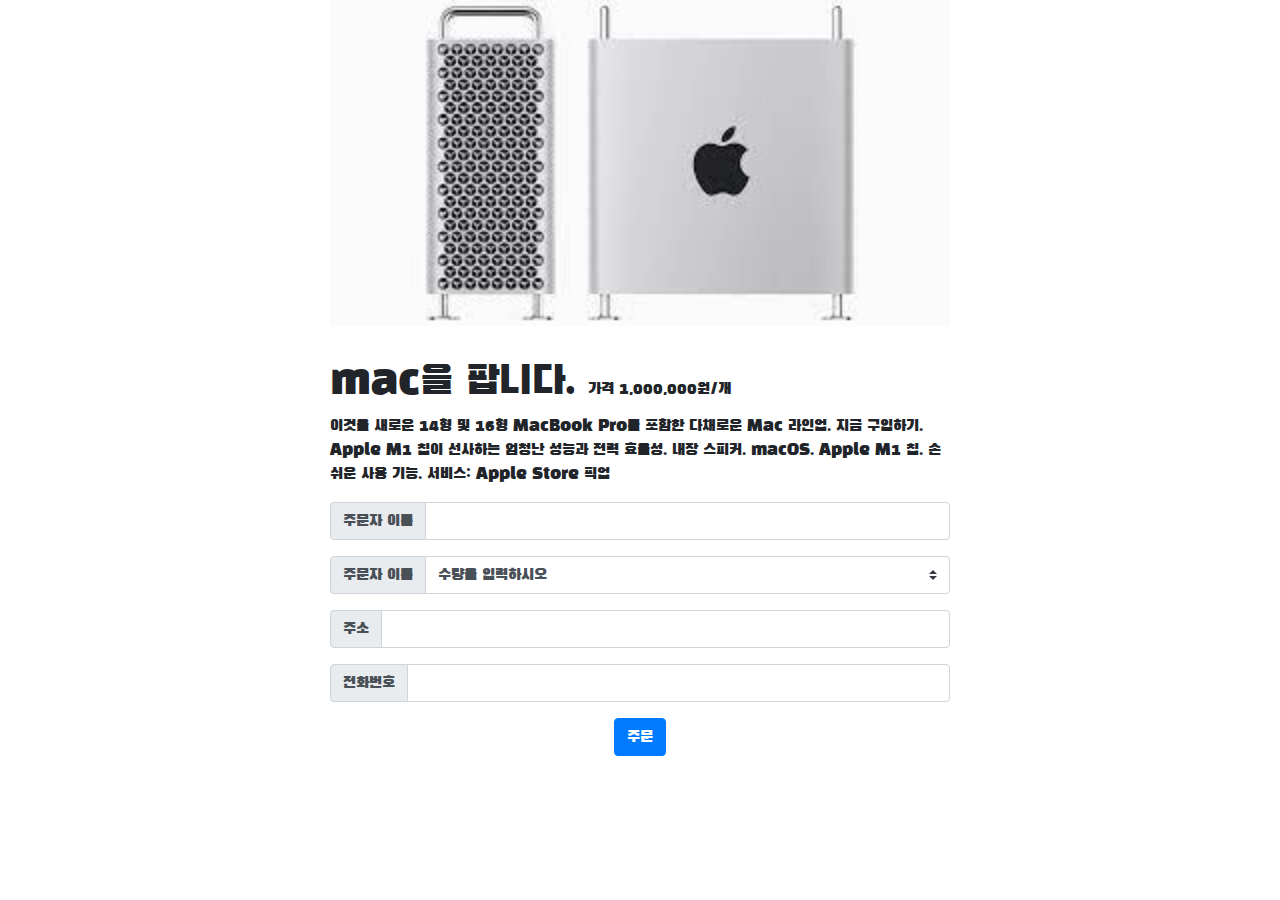
==== hw_1.html @ 9b538e34 "hw_1 commit" ====
<!DOCTYPE html>
<html lang="en">

<head>
    <meta charset="UTF-8">
    <meta http-equiv="X-UA-Compatible" content="IE=edge">
    <meta name="viewport" content="width=device-width, initial-scale=1.0">

    <link rel="stylesheet" href="https://maxcdn.bootstrapcdn.com/bootstrap/4.0.0/css/bootstrap.min.css"
        integrity="sha384-Gn5384xqQ1aoWXA+058RXPxPg6fy4IWvTNh0E263XmFcJlSAwiGgFAW/dAiS6JXm" crossorigin="anonymous">
    <script src="https://code.jquery.com/jquery-3.2.1.slim.min.js"
        integrity="sha384-KJ3o2DKtIkvYIK3UENzmM7KCkRr/rE9/Qpg6aAZGJwFDMVNA/GpGFF93hXpG5KkN"
        crossorigin="anonymous"></script>
    <script src="https://cdnjs.cloudflare.com/ajax/libs/popper.js/1.12.9/umd/popper.min.js"
        integrity="sha384-ApNbgh9B+Y1QKtv3Rn7W3mgPxhU9K/ScQsAP7hUibX39j7fakFPskvXusvfa0b4Q"
        crossorigin="anonymous"></script>
    <script src="https://maxcdn.bootstrapcdn.com/bootstrap/4.0.0/js/bootstrap.min.js"
        integrity="sha384-JZR6Spejh4U02d8jOt6vLEHfe/JQGiRRSQQxSfFWpi1MquVdAyjUar5+76PVCmYl"
        crossorigin="anonymous"></script>

    <link rel="preconnect" href="https://fonts.googleapis.com">
    <link rel="preconnect" href="https://fonts.gstatic.com" crossorigin>
    <link href="https://fonts.googleapis.com/css2?family=Black+Han+Sans&display=swap" rel="stylesheet">
    <style>
        * {
            font-family: 'Black Han Sans', sans-serif;
        }

        .wrap {
            width: 620px;
            margin: auto;

            display: flex;
            flex-direction: column;
            align-items: center;
            justify-content: center
        }

        img {
            width: 620px;
            padding: 0 0 2rem 0;
        }


        span {
            font-size: 16px;
        }
    </style>
    <title>For_sale</title>

</head>

<body>
    <div class="wrap">

        <img
            src="[data-uri]">
        <div class="textwrap">
            <h1>mac을 팝니다. <span>가격 1,000,000원/개 </span></h1>
            <p>이것을 새로운 14형 및 16형 MacBook Pro를 포함한 다채로운 Mac 라인업. 지금 구입하기. Apple M1 칩이 선사하는 엄청난 성능과 전력 효율성. 내장 스피커. macOS.
                Apple M1 칩. 손쉬운 사용 기능. 서비스: Apple Store 픽업</p>

        </div>

        <div class="input-group mb-3">
            <div class="input-group-prepend">
                <span class="input-group-text" id="inputGroup-sizing-default">주문자 이름</span>
            </div>
            <input type="text" class="form-control" aria-label="Default" aria-describedby="inputGroup-sizing-default">
        </div>
        <div class="input-group mb-3">
            <div class="input-group-prepend">
                <span class="input-group-text" id="inputGroup-sizing-default">주문자 이름</span>
            </div>
            <select class="custom-select">
                <option selected>수량을 입력하시오</option>
                <option value="1">One</option>
                <option value="2">Two</option>
                <option value="3">Three</option>
            </select>
        </div>
        <div class="input-group mb-3">
            <div class="input-group-prepend">
                <span class="input-group-text" id="inputGroup-sizing-default">주소</span>
            </div>
            <input type="text" class="form-control" aria-label="Default" aria-describedby="inputGroup-sizing-default">
        </div>
        <div class="input-group mb-3">
            <div class="input-group-prepend">
                <span class="input-group-text" id="inputGroup-sizing-default">전화번호</span>
            </div>
            <input type="text" class="form-control" aria-label="Default" aria-describedby="inputGroup-sizing-default">
        </div>

        <button type="button" class="btn btn-primary">주문</button>

    </div>


</body>

</html>
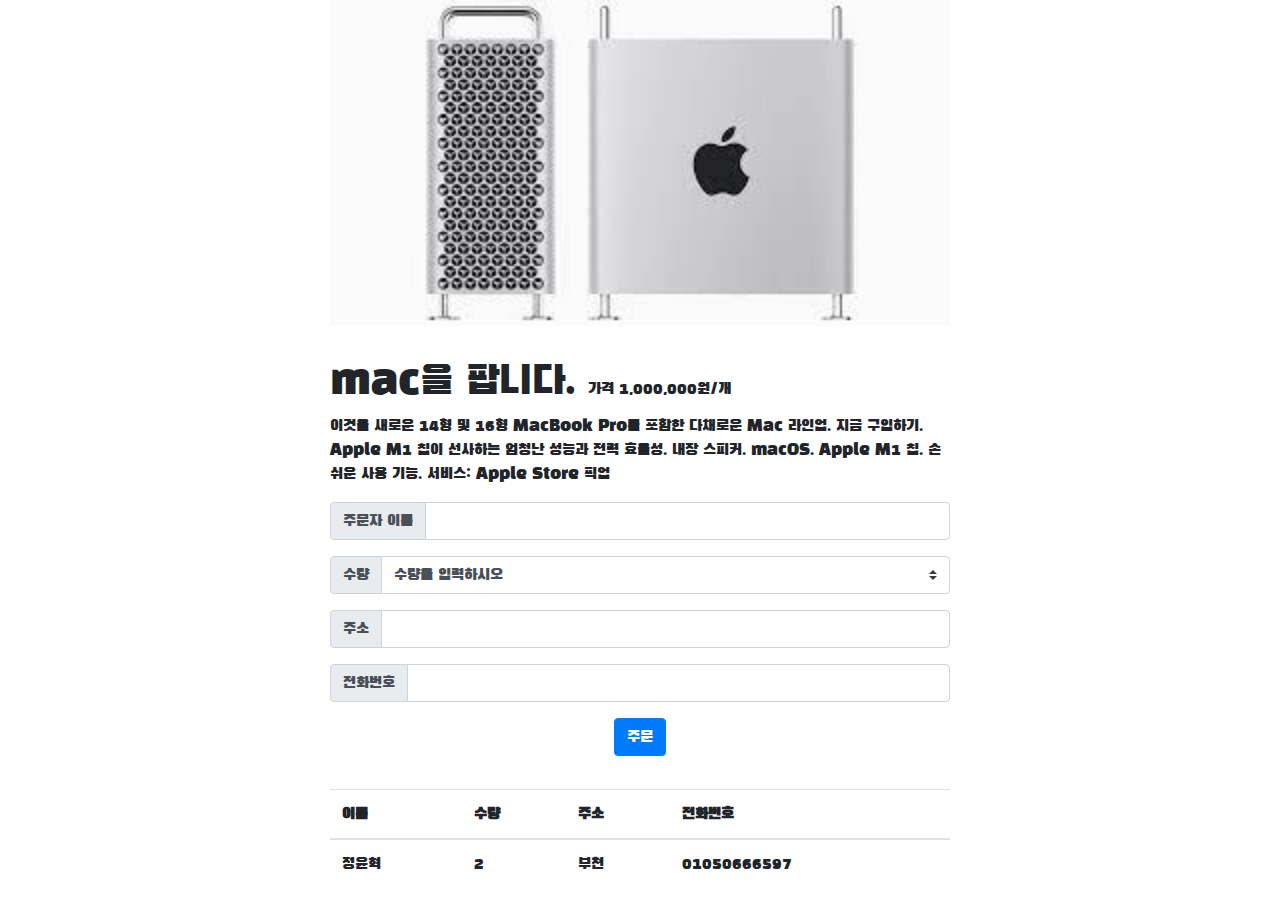
==== commit d2ac9059: "focus(),append() 활용" ====
--- a/hw_1.html
+++ b/hw_1.html
@@ -45,7 +45,50 @@
         span {
             font-size: 16px;
         }
+
+        #add_order {
+            width: 620px;
+
+        }
     </style>
+    <script>
+
+        function order() {
+
+            if ($('#input_name').val() == "") {
+                alert('이름을 입력하세요');
+                $('#input_name').focus();
+            }
+            else if ($('#input_quan').val() == "수량을 입력하시오") {
+                alert('수량을 입력하세요');
+                $('#input_quan').focus();
+            }
+            else if ($('#input_address').val() == "") {
+                alert('주소를 입력하세요');
+                $('#input_address').focus();
+            }
+            else if ($('#input_phone').val() == "") {
+                alert('휴대폰 번호를 입력하세요');
+                $('#input_phone').focus();
+            }
+
+            else {
+                $('#add_or').append(`<tr>
+            <td>${$('#input_name').val()}</td>
+            <td>${$('#input_quan').val()}</td>
+            <td>${$('#input_address').val()}</td>
+            <td>${$('#input_phone').val()}</td>
+          </tr>`)
+
+
+            }
+
+        }
+
+
+
+
+    </script>
     <title>For_sale</title>
 
 </head>
@@ -66,33 +109,66 @@
             <div class="input-group-prepend">
                 <span class="input-group-text" id="inputGroup-sizing-default">주문자 이름</span>
             </div>
-            <input type="text" class="form-control" aria-label="Default" aria-describedby="inputGroup-sizing-default">
+            <input type="text" class="form-control" aria-label="Default" aria-describedby="inputGroup-sizing-default"
+                id="input_name">
         </div>
         <div class="input-group mb-3">
             <div class="input-group-prepend">
-                <span class="input-group-text" id="inputGroup-sizing-default">주문자 이름</span>
+                <span class="input-group-text" id="inputGroup-sizing-default">수량</span>
             </div>
-            <select class="custom-select">
+            <select class="custom-select" id="input_quan">
                 <option selected>수량을 입력하시오</option>
-                <option value="1">One</option>
-                <option value="2">Two</option>
-                <option value="3">Three</option>
+                <option value="1">1</option>
+                <option value="2">2</option>
+                <option value="3">3</option>
             </select>
         </div>
         <div class="input-group mb-3">
             <div class="input-group-prepend">
                 <span class="input-group-text" id="inputGroup-sizing-default">주소</span>
             </div>
-            <input type="text" class="form-control" aria-label="Default" aria-describedby="inputGroup-sizing-default">
+            <input type="text" class="form-control" aria-label="Default" aria-describedby="inputGroup-sizing-default"
+                id="input_address">
         </div>
         <div class="input-group mb-3">
             <div class="input-group-prepend">
                 <span class="input-group-text" id="inputGroup-sizing-default">전화번호</span>
             </div>
-            <input type="text" class="form-control" aria-label="Default" aria-describedby="inputGroup-sizing-default">
+            <input type="text" class="form-control" aria-label="Default" aria-describedby="inputGroup-sizing-default"
+                id="input_phone">
         </div>
 
-        <button type="button" class="btn btn-primary">주문</button>
+        <button onclick="order()" type="button" class="btn btn-primary">주문</button>
+        <hr>
+        <div id="add_order">
+
+            <table class="table">
+                <thead>
+                    <tr>
+                        <th scope="col">이름</th>
+                        <th scope="col">수량</th>
+                        <th scope="col">주소</th>
+                        <th scope="col">전화번호</th>
+                    </tr>
+                </thead>
+                <tbody id="add_or">
+                    <tr>
+                        <td>정윤혁</td>
+                        <td>2</td>
+                        <td>부천</td>
+                        <td>01050666597</td>
+                    </tr>
+
+                </tbody>
+            </table>
+
+
+
+
+
+
+
+        </div>
 
     </div>
 
